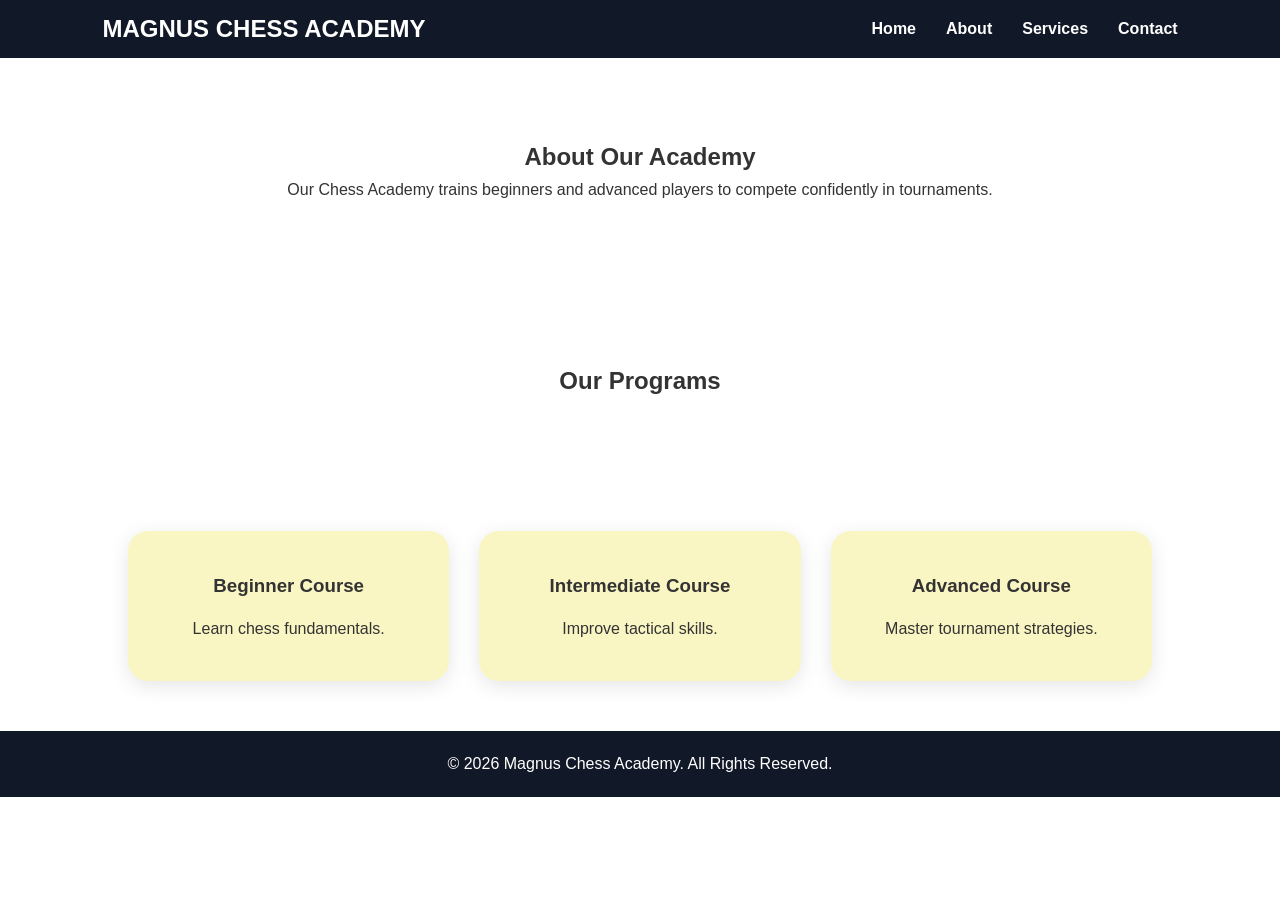
==== about.html @ 8b8020db "Create multi-page Chess Academy website structure" ====
<!DOCTYPE html>
<html lang="en">
<head>
    <meta charset="UTF-8">
    <meta name="viewport" content="width=device-width, initial-scale=1.0">
    <title>ABOUT US</title>
    <link rel="stylesheet" href="style.css">
</head>
<body >
    <header>
        <nav>
            <h1>MAGNUS CHESS ACADEMY</h1>
            <ul>
                <li><a href="index.html">Home</a></li>
                <li><a href="about.html">About</a></li>
                <li><a href="services.html">Services</a></li>
                <li><a href="contact.html">Contact</a></li>
            </ul>
        </nav>
        </header>
   <section class="about">

    <h1>About Our Academy</h1>

    <p>
        Our Chess Academy trains beginners and advanced
        players to compete confidently in tournaments.
    </p>
    </section>
    <section class="services">

    <h1>Our Programs</h1>

    <div class="features">

        <div class="card">
            <h3>Beginner Course</h3>
            <p>Learn chess fundamentals.</p>
        </div>

        <div class="card">
            <h3>Intermediate Course</h3>
            <p>Improve tactical skills.</p>
        </div>

        <div class="card">
            <h3>Advanced Course</h3>
            <p>Master tournament strategies.</p>
        </div>

    </div>

</section>
<footer>
        <p>&copy; 2026 Magnus Chess Academy. All Rights Reserved.</p>
</footer>
</body>
</html>
---- style.css ----
*{
    margin: 0;
    padding: 0;
    box-sizing: border-box;
    text-align:center;
}

body{
    font-family: Arial, sans-serif;
    line-height: 1.6;
    color: #333;
}

/* NAVBAR */

nav{
    background: #111827;
    color: white;

    display: flex;
    justify-content: space-between;
    align-items: center;

    padding: 10px 8%;
}

nav h2{
    color: white;
}

nav ul{
    display: flex;
    list-style: none;
    gap: 30px;
}

nav a{
    color: white;
    text-decoration: none;
    font-weight: bold;
    transition: 0.3s;
}

nav a:hover{
    color: gold;
}

/* HERO SECTION */

.hero{
    height: 50vh;

    display: flex;
    flex-direction: column;
    justify-content: center;
    align-items: center;

    text-align: left;

    background: #fffeff;
    padding: 10px;
}

.hero h1{
    font-size: 3rem;
    margin-bottom: 20px;
}

.hero p{
    max-width: 700px;
    font-size: 1.2rem;
    margin-bottom: 30px;
}

.hero button{
    background: #f59e0b;
    color: white;

    border: none;
    padding: 15px 35px;

    border-radius: 6px;

    cursor: pointer;
    font-size: 1rem;

    transition: 0.5s;
}

.hero button:hover{
    background: #d97706;
    transform: scale(1.05);
}

/* FEATURES SECTION */

.features{
    display: flex;
    justify-content: center;
    gap: 30px;

    flex-wrap: wrap;

    padding: 50px 10%;
    background: white;
}

.services h1{
    display: flex;
    justify-content: center;
    gap: 30px;

    flex-wrap: wrap;

    padding: 80px 10%;
    background: white;
}

.card{
    background: rgb(250, 246, 196);

    padding: 40px;

    border-radius: 20px;

    box-shadow: 0 5px 20px rgba(0,0,0,0.1);

    text-align: center;

    flex: 1;
    min-width: 250px;

    transition: 0.5s;
}

.card:hover{
    transform: translateY(-8px);
}

.card h3{
    margin-bottom: 15px;
}

/* ABOUT SECTION */

.about{
    padding: 80px 10%;
    text-align: center;
}

.about h2{
    margin-bottom: 20px;
}

.about p{
    max-width: 800px;
    margin: auto;
}

.aboutcss{
    background-color: rgba(225,239,188,0.4);
}

/* CONTACT SECTION */

.contact{
    padding: 80px 10%;
    text-align: center;
}

.contact h2{
    margin-bottom: 20px;
}

.contact p{
    margin-bottom: 10px;
}

/* FOOTER */

footer{
    background: #111827;
    color: white;
    text-align: center;
    padding: 20px;
}

.contact{
    padding: 80px 10%;
    text-align: center;
}
form{
    display: flex;
    flex-direction: column;
    gap: 15px;
    max-width: 400px;
    margin: auto;
}

.contact{
    padding: 80px 10%;
    text-align: center;
    min-height: 80vh;
    background: #f3f4f6;
}

.contact h1{
    margin-bottom: 15px;
    font-size: 2.5rem;
}

.contact p{
    margin-bottom: 30px;
    color: #555;
}

.contact-form{
    max-width: 400px;
    margin: auto;
    display: flex;
    flex-direction: column;
    gap: 15px;
}

.contact-form input,
.contact-form textarea{
    padding: 15px;
    border: 1px solid #ccc;
    border-radius: 8px;
    font-size: 1rem;
}

.contact-form textarea{
    min-height: 150px;
    resize: vertical;
}

.contact-form button{
    background: #f59e0b;
    color: white;
    border: none;
    padding: 15px;
    border-radius: 8px;
    font-size: 1rem;
    cursor: pointer;
    transition: 0.3s;
}

.contact-form button:hover{
    background: #d97706;
}
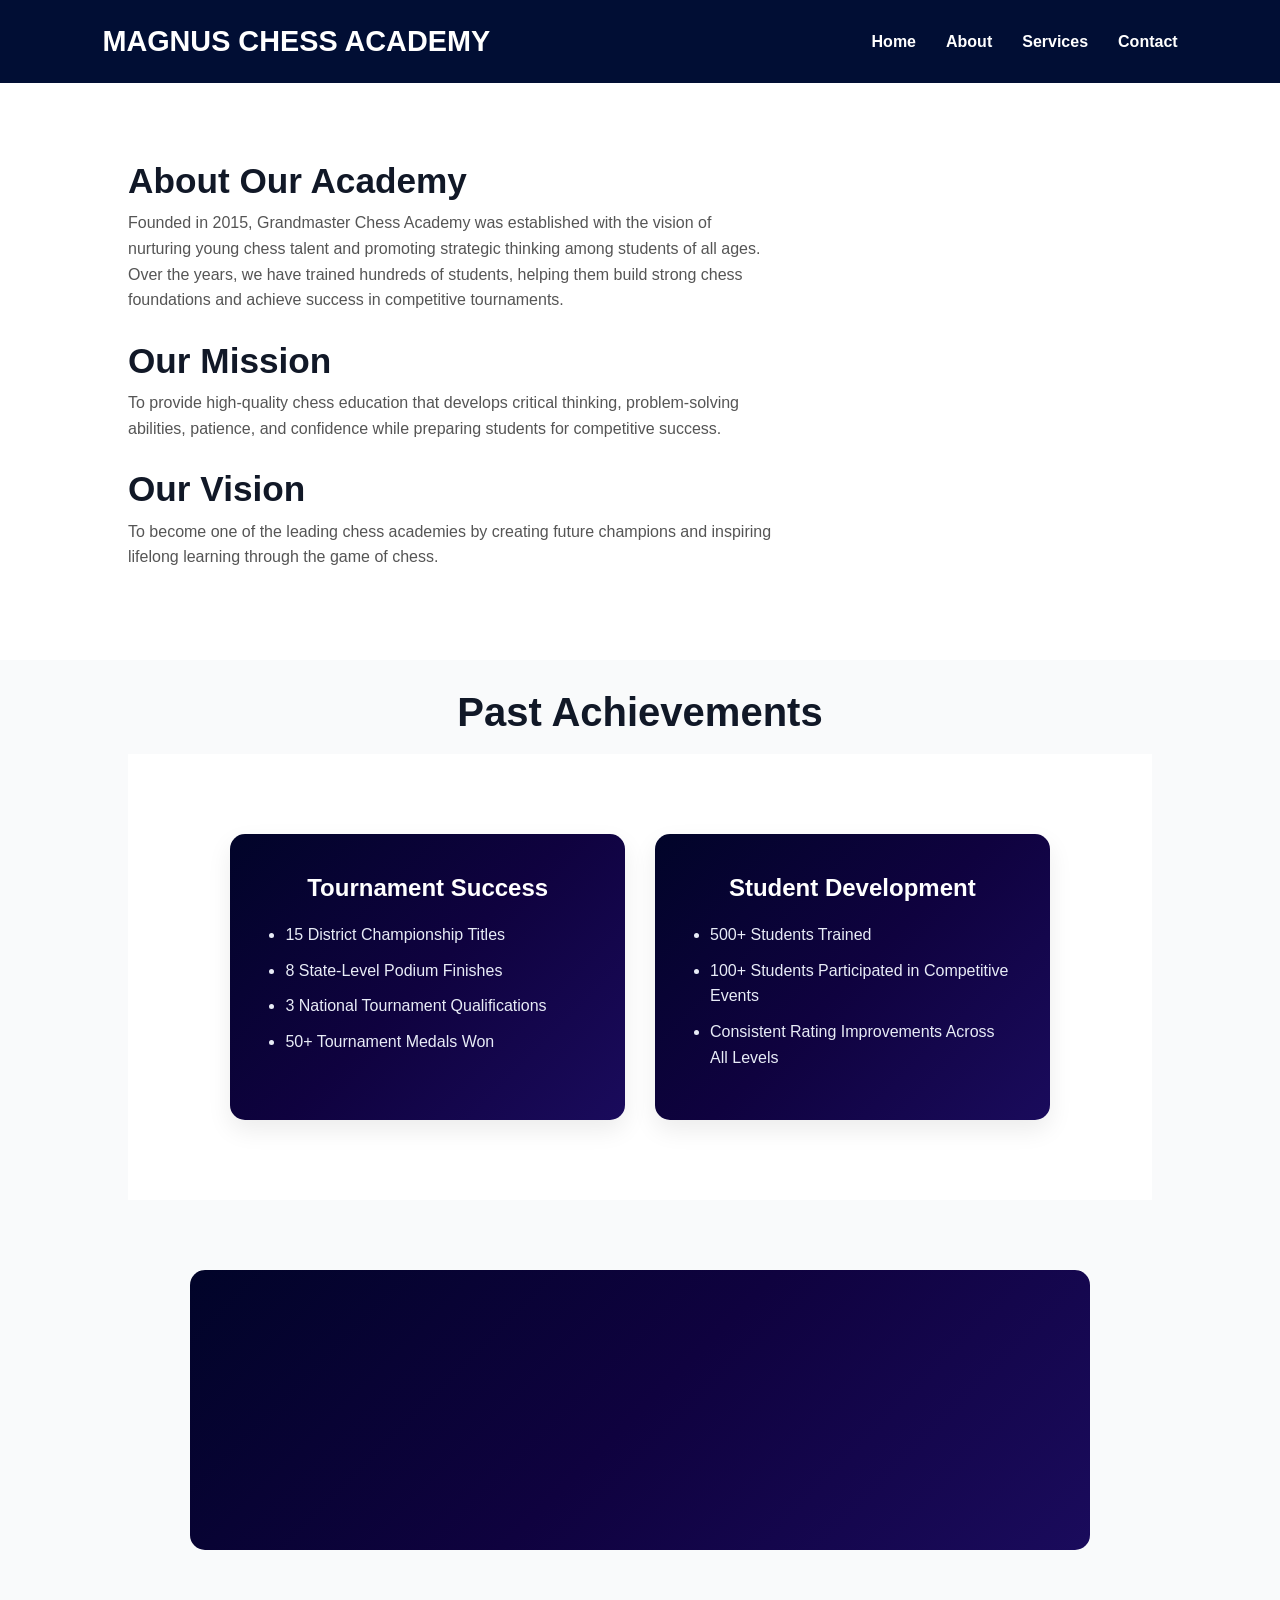
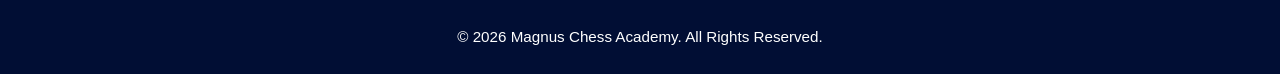
==== commit ff25400f: "Finish website content structure across all pages" ====
--- a/about.html
+++ b/about.html
@@ -23,33 +23,73 @@
     <h1>About Our Academy</h1>
 
     <p>
-        Our Chess Academy trains beginners and advanced
-        players to compete confidently in tournaments.
+       Founded in 2015, Grandmaster Chess Academy was established with the vision of nurturing young chess talent and promoting strategic thinking among students of all ages.
+
+Over the years, we have trained hundreds of students, helping them build strong chess foundations and achieve success in competitive tournaments.
     </p>
+    <h2>Our Mission</h2>
+    <p>To provide high-quality chess education that develops critical thinking, problem-solving abilities, patience, and confidence while preparing students for competitive success.</p>
+
+    <h2>Our Vision</h2>
+    <p>To become one of the leading chess academies by creating future champions and inspiring lifelong learning through the game of chess.</p>
     </section>
+    
     <section class="services">
 
-    <h1>Our Programs</h1>
+    <h1>Past Achievements</h1>
 
     <div class="features">
 
         <div class="card">
-            <h3>Beginner Course</h3>
-            <p>Learn chess fundamentals.</p>
+            <h2>Tournament Success</h2>
+            <p><ul><li>15 District Championship Titles</li>
+<li>8 State-Level Podium Finishes</li>
+<li>3 National Tournament Qualifications</li>
+<li>50+ Tournament Medals Won</li></ul></p>
         </div>
 
         <div class="card">
-            <h3>Intermediate Course</h3>
-            <p>Improve tactical skills.</p>
+            <h2>Student Development</h2>
+            <p><ul><li>500+ Students Trained</li>
+<li>100+ Students Participated in Competitive Events</li>
+<li>Consistent Rating Improvements Across All Levels</li></ul></p>
         </div>
 
-        <div class="card">
-            <h3>Advanced Course</h3>
-            <p>Master tournament strategies.</p>
-        </div>
 
     </div>
 
+</section>
+<section class="about-slider">
+    <div class="slide">
+        <h2>About Grandmaster Chess Academy</h2>
+        <p>
+            Founded in 2015, Grandmaster Chess Academy was established with the
+            vision of nurturing young chess talent and promoting strategic
+            thinking among students of all ages.
+        </p>
+        <p>
+            Over the years, we have trained hundreds of students, helping them
+            build strong chess foundations and achieve success in competitive
+            tournaments.
+        </p>
+    </div>
+
+    <div class="slide">
+        <h2>Our Mission</h2>
+        <p>
+            To provide high-quality chess education that develops critical
+            thinking, problem-solving abilities, patience, and confidence while
+            preparing students for competitive success.
+        </p>
+    </div>
+
+    <div class="slide">
+        <h2>Our Vision</h2>
+        <p>
+            To become one of the leading chess academies by creating future
+            champions and inspiring lifelong learning through the game of chess.
+        </p>
+    </div>
 </section>
 <footer>
         <p>&copy; 2026 Magnus Chess Academy. All Rights Reserved.</p>
--- a/style.css
+++ b/style.css
@@ -2,30 +2,33 @@
     margin: 0;
     padding: 0;
     box-sizing: border-box;
-    text-align:center;
 }
 
 body{
     font-family: Arial, sans-serif;
     line-height: 1.6;
-    color: #333;
-}
-
-/* NAVBAR */
+    color: #39aac108;
+    background: #f9fafb;
+}
 
 nav{
-    background: #111827;
+    background: #010e34;
     color: white;
 
     display: flex;
     justify-content: space-between;
     align-items: center;
 
-    padding: 10px 8%;
-}
-
-nav h2{
-    color: white;
+    padding: 18px 8%;
+
+    position: sticky;
+    top: 0;
+    z-index: 100;
+}
+
+nav h1{
+    color: white;
+    font-size: 1.8rem;
 }
 
 nav ul{
@@ -37,79 +40,86 @@
 nav a{
     color: white;
     text-decoration: none;
-    font-weight: bold;
+    font-weight: 600;
     transition: 0.3s;
 }
 
 nav a:hover{
-    color: gold;
+    color: #f59e0b;
 }
 
 /* HERO SECTION */
 
 .hero{
-    height: 50vh;
+    min-height: 70vh;
 
     display: flex;
     flex-direction: column;
     justify-content: center;
     align-items: center;
 
-    text-align: left;
-
-    background: #fffeff;
-    padding: 10px;
-}
-
-.hero h1{
+    text-align: center;
+
+   background: #f3f4f6;
+
+    padding: 80px 10%;
+}
+
+.hero h2{
     font-size: 3rem;
     margin-bottom: 20px;
+    color: #111827;
 }
 
 .hero p{
-    max-width: 700px;
-    font-size: 1.2rem;
+    max-width: 750px;
+    font-size: 1.15rem;
     margin-bottom: 30px;
-}
-
+    color: #4b5563;
+}
+.hero h3{
+    color:#010e34
+}
+
+/* BUTTONS */
+
+.button{
+    display: flex;
+    justify-content: center;
+    align-items: center;
+    gap: 15px;
+    flex-wrap: wrap;
+}
+
+.button button,
 .hero button{
     background: #f59e0b;
     color: white;
 
     border: none;
-    padding: 15px 35px;
-
-    border-radius: 6px;
+    padding: 14px 30px;
+
+    border-radius: 8px;
+
+    font-size: 1rem;
+    font-weight: bold;
 
     cursor: pointer;
-    font-size: 1rem;
-
-    transition: 0.5s;
-}
-
+    transition: 0.3s;
+}
+
+.button button:hover,
 .hero button:hover{
     background: #d97706;
-    transform: scale(1.05);
-}
-
-/* FEATURES SECTION */
+    transform: translateY(-3px);
+}
+
+/* FEATURES */
 
 .features{
     display: flex;
     justify-content: center;
     gap: 30px;
-
-    flex-wrap: wrap;
-
-    padding: 50px 10%;
-    background: white;
-}
-
-.services h1{
-    display: flex;
-    justify-content: center;
-    gap: 30px;
-
     flex-wrap: wrap;
 
     padding: 80px 10%;
@@ -117,135 +127,319 @@
 }
 
 .card{
-    background: rgb(250, 246, 196);
-
-    padding: 40px;
-
-    border-radius: 20px;
-
-    box-shadow: 0 5px 20px rgba(0,0,0,0.1);
+    background: linear-gradient(135deg, #010429, #0f023f, #1a0b5c);
+    color: white;
+    padding: 35px;
+    border-radius: 15px;
+
+    box-shadow: 0 10px 25px rgba(0,0,0,0.08);
 
     text-align: center;
 
     flex: 1;
-    min-width: 250px;
-
-    transition: 0.5s;
+    min-width: 260px;
+
+    transition: all 0.3s ease;
 }
 
 .card:hover{
     transform: translateY(-8px);
+
+    box-shadow:
+        0 0 15px rgba(193, 190, 243, 0.6),
+        0 0 30px rgba(205, 196, 249, 0.4);
 }
 
 .card h3{
+    color: #ffffff;
     margin-bottom: 15px;
-}
-
-/* ABOUT SECTION */
+    font-size: 1.5rem;
+}
+
+.card p{
+    color: #bcd1fc;
+    margin-bottom: 12px;
+}
+
+.card ul{
+    padding-left: 20px;
+    margin: 15px 0;
+    color: #e8ecf7;
+    text-align: left;
+}
+
+.card li{
+    margin-bottom: 10px;
+    line-height: 1.6;
+}
+
+.card strong{
+    color: #fbbf24;
+}
+/* SERVICES */
+
+.services{
+    padding: 20px 10%;
+    background: #f9fafb;
+}
+
+.services h1{
+    text-align: center;
+    font-size: 2.5rem;
+    margin-bottom: 10px;
+    color: #111827;
+}
+
+/* ABOUT */
 
 .about{
-    padding: 80px 10%;
-    text-align: center;
-}
-
-.about h2{
+    padding: 70px 10%;
+    text-align: left;
+    background: #ffffff;
+}
+
+.about h2,h1{
+    font-size: 2.2rem;
+    margin-bottom: 1px;
+    color: #111827;
+}
+
+.about p{
+    max-width: 650px;
+    color: #555;
+    text-align: left;
     margin-bottom: 20px;
-}
-
-.about p{
-    max-width: 800px;
-    margin: auto;
-}
-
-.aboutcss{
-    background-color: rgba(225,239,188,0.4);
-}
-
-/* CONTACT SECTION */
+
+}
+
+
+
+
+/* CONTACT */
 
 .contact{
     padding: 80px 10%;
     text-align: center;
-}
-
-.contact h2{
-    margin-bottom: 20px;
-}
-
-.contact p{
-    margin-bottom: 10px;
-}
-
-/* FOOTER */
-
-footer{
-    background: #111827;
-    color: white;
-    text-align: center;
-    padding: 20px;
-}
-
-.contact{
-    padding: 80px 10%;
-    text-align: center;
-}
-form{
-    display: flex;
-    flex-direction: column;
-    gap: 15px;
-    max-width: 400px;
-    margin: auto;
-}
-
-.contact{
-    padding: 80px 10%;
-    text-align: center;
-    min-height: 80vh;
     background: #f3f4f6;
 }
 
 .contact h1{
+    font-size: 2.5rem;
     margin-bottom: 15px;
-    font-size: 2.5rem;
+    color: #111827;
 }
 
 .contact p{
     margin-bottom: 30px;
-    color: #555;
-}
+    color: #6b7280;
+}
+
+/* CONTACT FORM */
 
 .contact-form{
-    max-width: 400px;
+    max-width: 600px;
     margin: auto;
+
     display: flex;
     flex-direction: column;
-    gap: 15px;
+    gap: 18px;
 }
 
 .contact-form input,
 .contact-form textarea{
     padding: 15px;
-    border: 1px solid #ccc;
+    border: 1px solid #d1d5db;
     border-radius: 8px;
     font-size: 1rem;
 }
 
 .contact-form textarea{
-    min-height: 150px;
+    min-height: 160px;
     resize: vertical;
+}
+
+.contact-form input:focus,
+.contact-form textarea:focus{
+    outline: none;
+    border-color: #f59e0b;
+    box-shadow: 0 0 8px rgba(245,158,11,0.3);
 }
 
 .contact-form button{
     background: #f59e0b;
     color: white;
+
     border: none;
     padding: 15px;
+
+    border-radius: 8px;
+
+    font-size: 1rem;
+    font-weight: bold;
+
+    cursor: pointer;
+    transition: 0.3s;
+}
+
+.contact-form button:hover{
+    background: #d97706;
+}
+
+.contact-strip{
+    display:flex;
+    flex-wrap:wrap;
+    justify-content:space-between;
+    gap:30px;
+    padding:60px 8%;
+    background:#efeffc;
+}
+
+.info{
+    display:flex;
+    align-items:flex-start;
+    gap:10px;
+}
+
+.info span{
+    font-size:2rem;
+}
+
+.info h4{
+    color:#fbbf24;
+    margin-bottom:5px;
+}
+
+.info p{
+    color:#090151;
+    margin:0;
+}
+
+/* FOOTER */
+
+footer{
+    background: #010e34;
+    color: white;
+    text-align: center;
+    padding: 25px;
+    font-size: 0.95rem;
+}
+
+.button{
+    display: flex;
+    justify-content: center;
+    align-items: center;
+    gap: 20px;
+    margin-top: 20px;
+}
+
+.button button{
+    background: #f59e0b;
+    color: white;
+    border: none;
+    padding: 14px 30px;
     border-radius: 8px;
     font-size: 1rem;
+    font-weight: bold;
     cursor: pointer;
     transition: 0.3s;
 }
 
-.contact-form button:hover{
+.button button:hover{
     background: #d97706;
-}+    transform: translateY(-3px);
+}
+
+.about-slider {
+    position: relative;
+    max-width: 900px;
+    height: 280px;
+    margin: 50px auto;
+    overflow: hidden;
+    background: linear-gradient(135deg, #010429, #0f023f, #1a0b5c);
+    border-radius: 15px;
+    color: white;
+    padding: 40px;
+}
+
+.slide {
+    position: absolute;
+    inset: 0;
+    padding: 40px;
+    opacity: 0;
+    animation: slider 12s infinite;
+}
+
+.slide:nth-child(1) {
+    animation-delay: 0s;
+}
+
+.slide:nth-child(2) {
+    animation-delay: 4s;
+}
+
+.slide:nth-child(3) {
+    animation-delay: 8s;
+}
+
+.slide h2 {
+    color: #fbbf24;
+    margin-bottom: 20px;
+}
+
+.slide p {
+    line-height: 1.8;
+}
+
+@keyframes slider {
+    0%, 28% {
+        opacity: 1;
+    }
+
+    33%, 100% {
+        opacity: 0;
+    }
+}
+
+/* RESPONSIVE 
+
+@media(max-width:768px){
+
+    nav{
+        flex-direction: column;
+        gap: 15px;
+    }
+
+    nav ul{
+        flex-direction: column;
+        gap: 12px;
+        text-align: center;
+    }
+
+    .hero{
+        min-height: auto;
+        padding: 60px 20px;
+    }
+
+    .hero h2{
+        font-size: 2rem;
+    }
+
+    .hero p{
+        font-size: 1rem;
+    }
+
+    .features{
+        flex-direction: column;
+    }
+
+    .card{
+        width: 100%;
+    }
+
+    .services,
+    .about,
+    .contact{
+        padding: 60px 5%;
+    }
+}
+*/
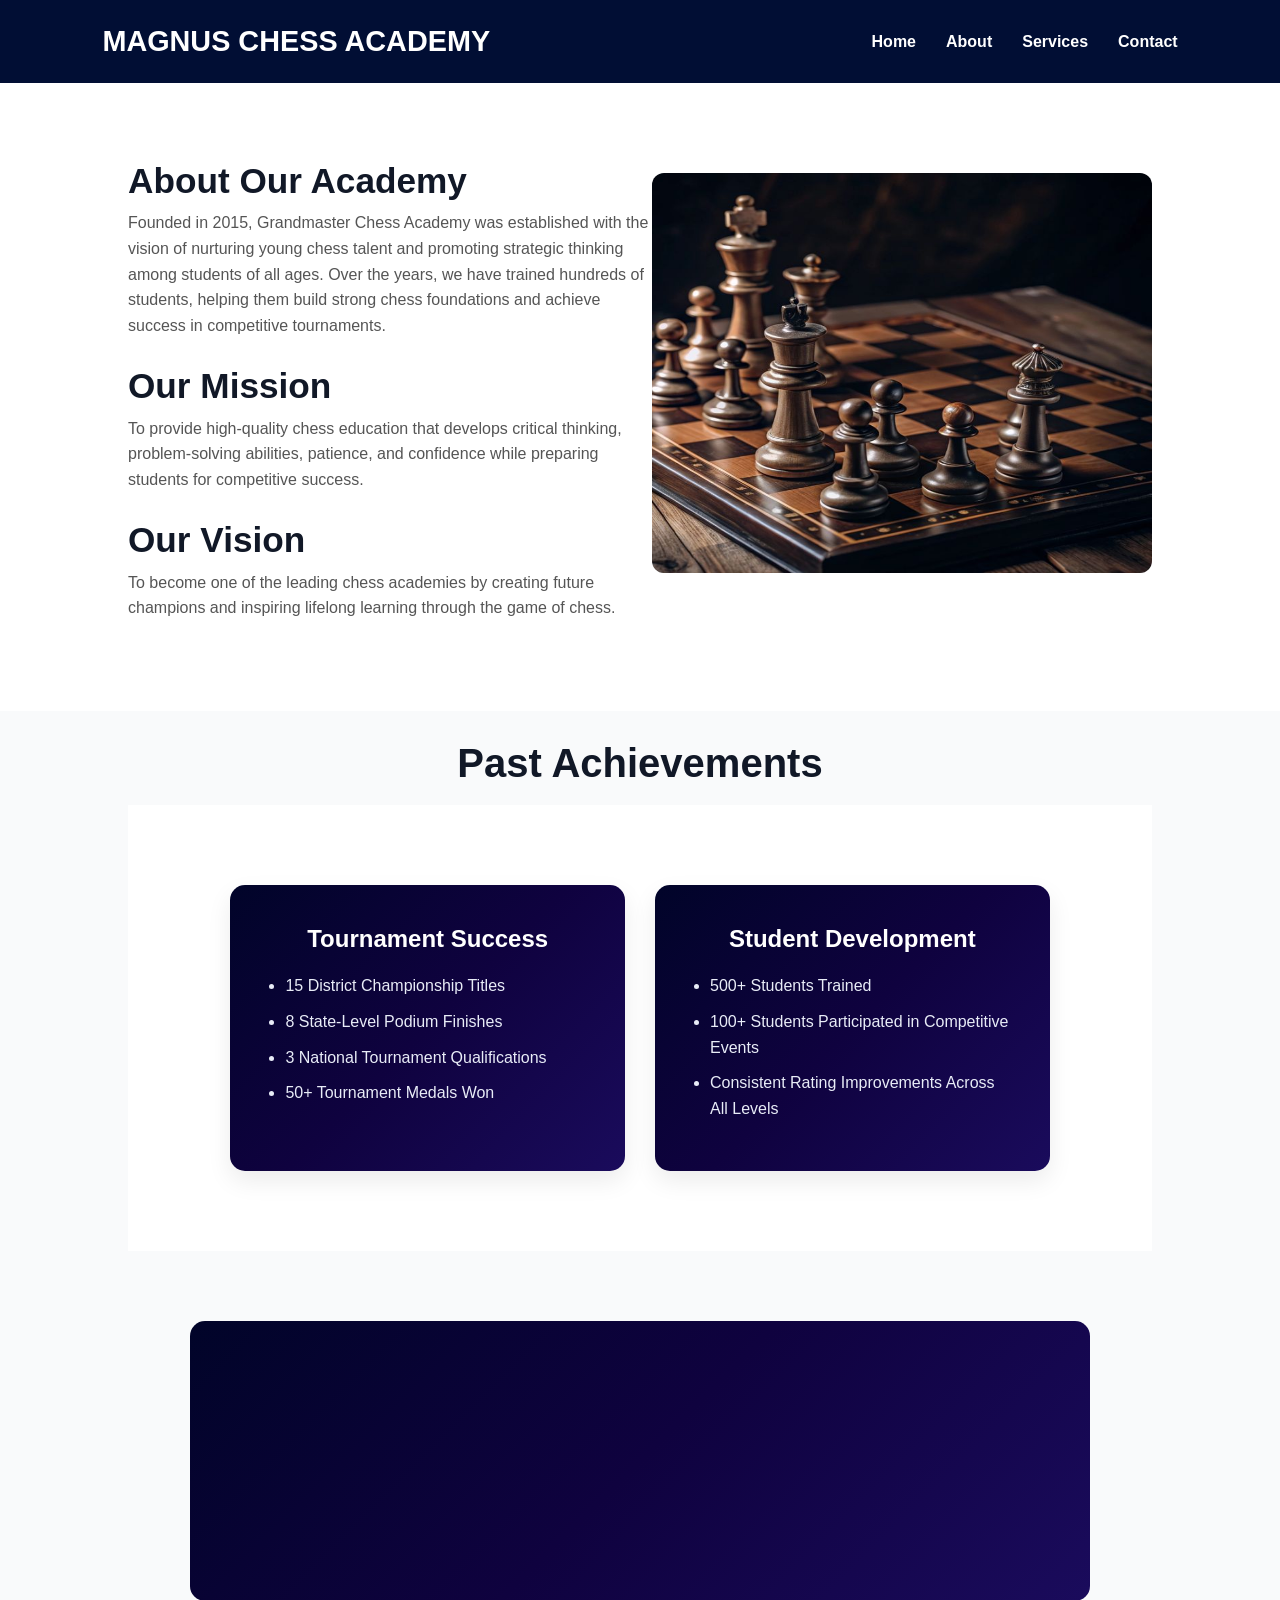
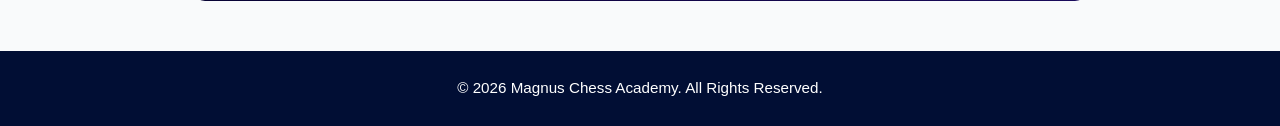
==== commit b8190d48: "Add multimedia assets and enhance visual design" ====
--- a/about.html
+++ b/about.html
@@ -10,6 +10,7 @@
     <header>
         <nav>
             <h1>MAGNUS CHESS ACADEMY</h1>
+
             <ul>
                 <li><a href="index.html">Home</a></li>
                 <li><a href="about.html">About</a></li>
@@ -19,7 +20,7 @@
         </nav>
         </header>
    <section class="about">
-
+<img src="image.jpeg" alt="Chess Academy" class="about-img">
     <h1>About Our Academy</h1>
 
     <p>
--- a/style.css
+++ b/style.css
@@ -51,6 +51,7 @@
 /* HERO SECTION */
 
 .hero{
+    position: relative;
     min-height: 70vh;
 
     display: flex;
@@ -59,26 +60,59 @@
     align-items: center;
 
     text-align: center;
-
-   background: #f3f4f6;
+    overflow: hidden;
 
     padding: 80px 10%;
+}
+
+.bg-video{
+    position: absolute;
+    top: 0;
+    left: 0;
+
+    width: 100%;
+    height: 100%;
+
+    object-fit: cover;
+    z-index: -2;
+}
+.about{
+    position: relative;
+}
+
+.about-img{
+    width: 500px;
+    height: 400px;
+    float: right;
+    margin: 1 0 20px 30px;
+    margin-top:20px ;
+    border-radius: 12px;
+}
+
+/* Dark overlay for readability */
+.hero::before{
+    content: "";
+    position: absolute;
+    inset: 0;
+    background: rgba(0, 0, 0, 0.5);
+    z-index: -1;
 }
 
 .hero h2{
     font-size: 3rem;
     margin-bottom: 20px;
-    color: #111827;
+    color: white;
+}
+
+.hero h3{
+    color: #fbbf24;
 }
 
 .hero p{
     max-width: 750px;
     font-size: 1.15rem;
     margin-bottom: 30px;
-    color: #4b5563;
-}
-.hero h3{
-    color:#010e34
+    color: #f3f4f6;
 }
 
 /* BUTTONS */
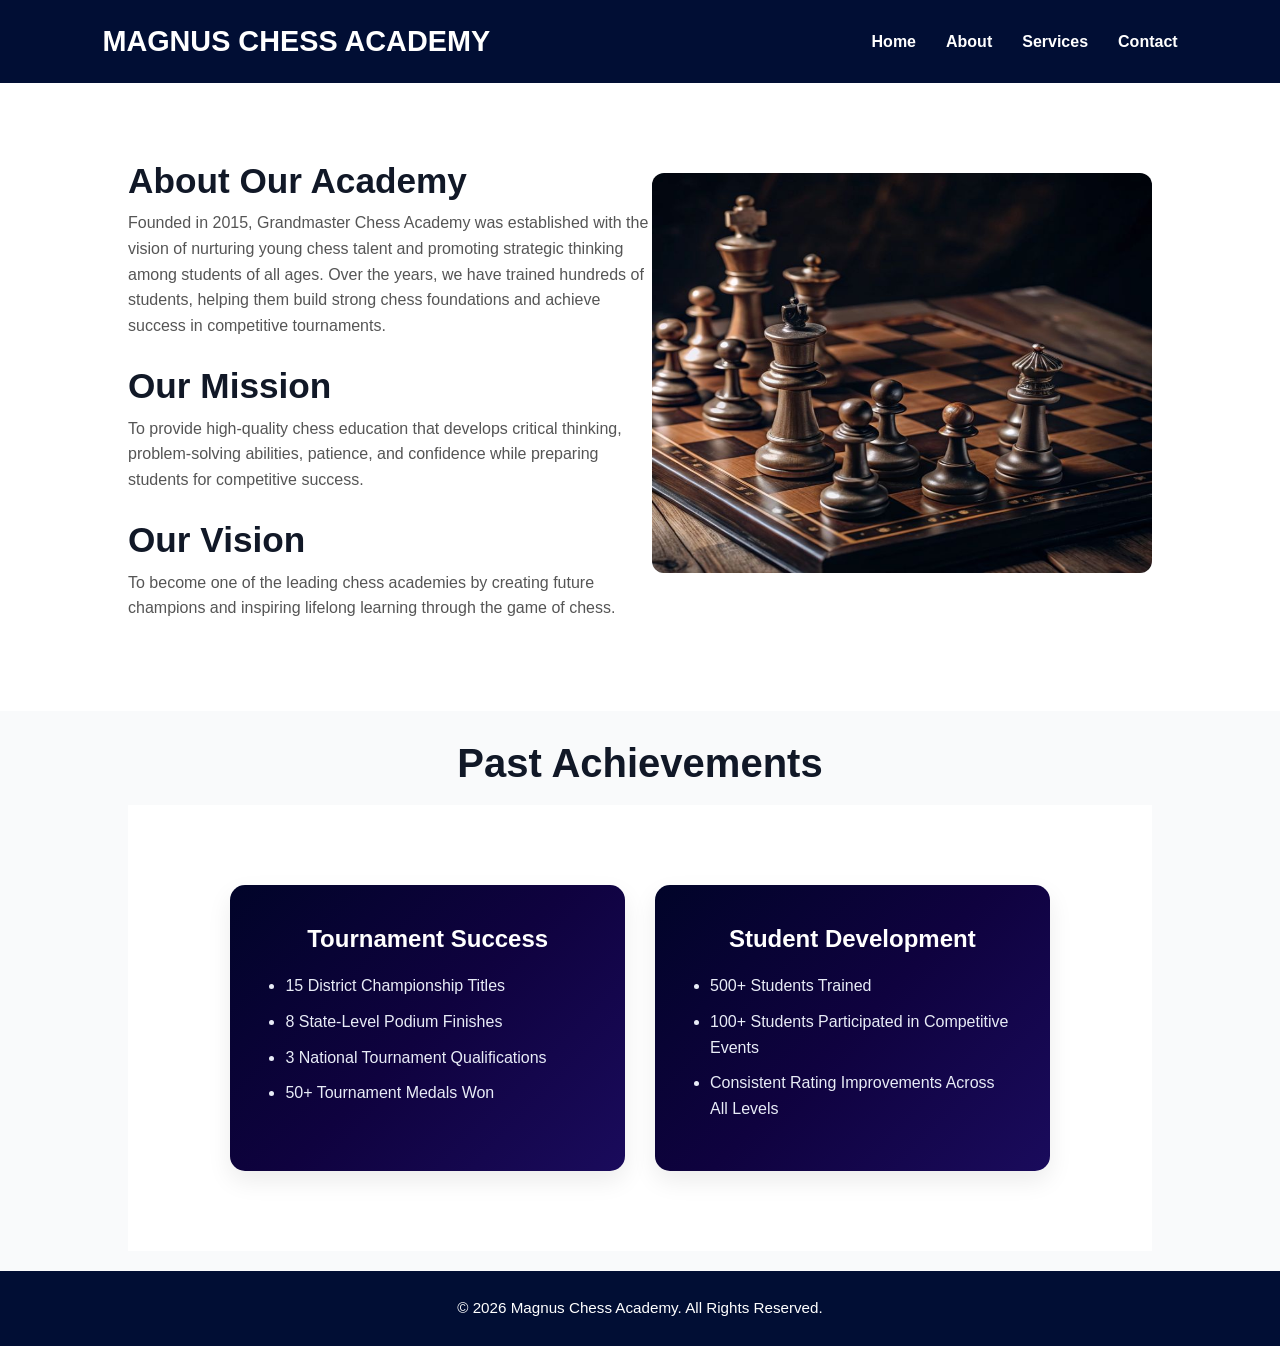
==== commit e713cbe5: "Enhanced Website" ====
--- a/about.html
+++ b/about.html
@@ -6,6 +6,7 @@
     <title>ABOUT US</title>
     <link rel="stylesheet" href="style.css">
 </head>
+
 <body >
     <header>
         <nav>
@@ -60,40 +61,20 @@
     </div>
 
 </section>
-<section class="about-slider">
-    <div class="slide">
-        <h2>About Grandmaster Chess Academy</h2>
-        <p>
-            Founded in 2015, Grandmaster Chess Academy was established with the
-            vision of nurturing young chess talent and promoting strategic
-            thinking among students of all ages.
-        </p>
-        <p>
-            Over the years, we have trained hundreds of students, helping them
-            build strong chess foundations and achieve success in competitive
-            tournaments.
-        </p>
-    </div>
 
-    <div class="slide">
-        <h2>Our Mission</h2>
-        <p>
-            To provide high-quality chess education that develops critical
-            thinking, problem-solving abilities, patience, and confidence while
-            preparing students for competitive success.
-        </p>
-    </div>
-
-    <div class="slide">
-        <h2>Our Vision</h2>
-        <p>
-            To become one of the leading chess academies by creating future
-            champions and inspiring lifelong learning through the game of chess.
-        </p>
-    </div>
-</section>
 <footer>
         <p>&copy; 2026 Magnus Chess Academy. All Rights Reserved.</p>
 </footer>
 </body>
+<script>
+const slides = document.getElementById("slides");
+const dots = document.querySelectorAll(".dot");
+
+function showSlide(index) {
+    slides.style.transform = `translateX(-${index * 100}%)`;
+
+    dots.forEach(dot => dot.classList.remove("active"));
+    dots[index].classList.add("active");
+}
+</script>
 </html>
--- a/style.css
+++ b/style.css
@@ -47,9 +47,6 @@
 nav a:hover{
     color: #f59e0b;
 }
-
-/* HERO SECTION */
-
 .hero{
     position: relative;
     min-height: 70vh;
@@ -89,7 +86,6 @@
     border-radius: 12px;
 }
 
-/* Dark overlay for readability */
 .hero::before{
     content: "";
     position: absolute;
@@ -115,7 +111,7 @@
     color: #f3f4f6;
 }
 
-/* BUTTONS */
+
 
 .button{
     display: flex;
@@ -148,7 +144,6 @@
     transform: translateY(-3px);
 }
 
-/* FEATURES */
 
 .features{
     display: flex;
@@ -224,7 +219,6 @@
     color: #111827;
 }
 
-/* ABOUT */
 
 .about{
     padding: 70px 10%;
@@ -249,7 +243,6 @@
 
 
 
-/* CONTACT */
 
 .contact{
     padding: 80px 10%;
@@ -268,7 +261,6 @@
     color: #6b7280;
 }
 
-/* CONTACT FORM */
 
 .contact-form{
     max-width: 600px;
@@ -348,7 +340,6 @@
     margin:0;
 }
 
-/* FOOTER */
 
 footer{
     background: #010e34;
@@ -383,59 +374,6 @@
     transform: translateY(-3px);
 }
 
-.about-slider {
-    position: relative;
-    max-width: 900px;
-    height: 280px;
-    margin: 50px auto;
-    overflow: hidden;
-    background: linear-gradient(135deg, #010429, #0f023f, #1a0b5c);
-    border-radius: 15px;
-    color: white;
-    padding: 40px;
-}
-
-.slide {
-    position: absolute;
-    inset: 0;
-    padding: 40px;
-    opacity: 0;
-    animation: slider 12s infinite;
-}
-
-.slide:nth-child(1) {
-    animation-delay: 0s;
-}
-
-.slide:nth-child(2) {
-    animation-delay: 4s;
-}
-
-.slide:nth-child(3) {
-    animation-delay: 8s;
-}
-
-.slide h2 {
-    color: #fbbf24;
-    margin-bottom: 20px;
-}
-
-.slide p {
-    line-height: 1.8;
-}
-
-@keyframes slider {
-    0%, 28% {
-        opacity: 1;
-    }
-
-    33%, 100% {
-        opacity: 0;
-    }
-}
-
-/* RESPONSIVE 
-
 @media(max-width:768px){
 
     nav{
@@ -476,4 +414,3 @@
         padding: 60px 5%;
     }
 }
-*/
